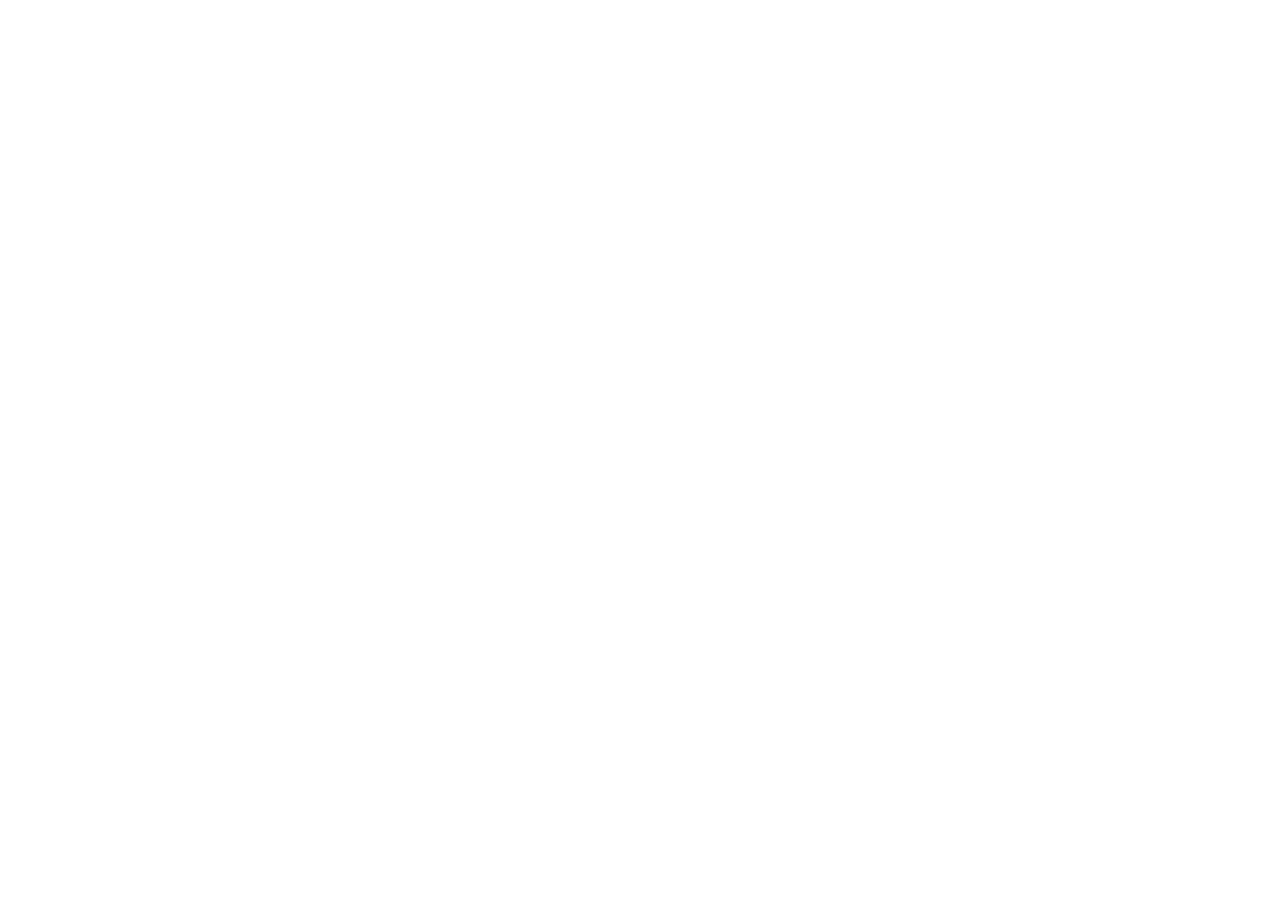
==== code/index.html @ 41be812f "create initial files for project" ====
<!DOCTYPE html>
<html lang="en">
<head>
    <meta charset="UTF-8">
    <meta http-equiv="X-UA-Compatible" content="IE=edge">
    <meta name="viewport" content="width=device-width, initial-scale=1.0">
    <link rel="stylesheet" href="css/style.css">
    <title>Trivia Game</title>
</head>
<body>
   
   
    <script src="js/main.js"></script>
</body>
</html>
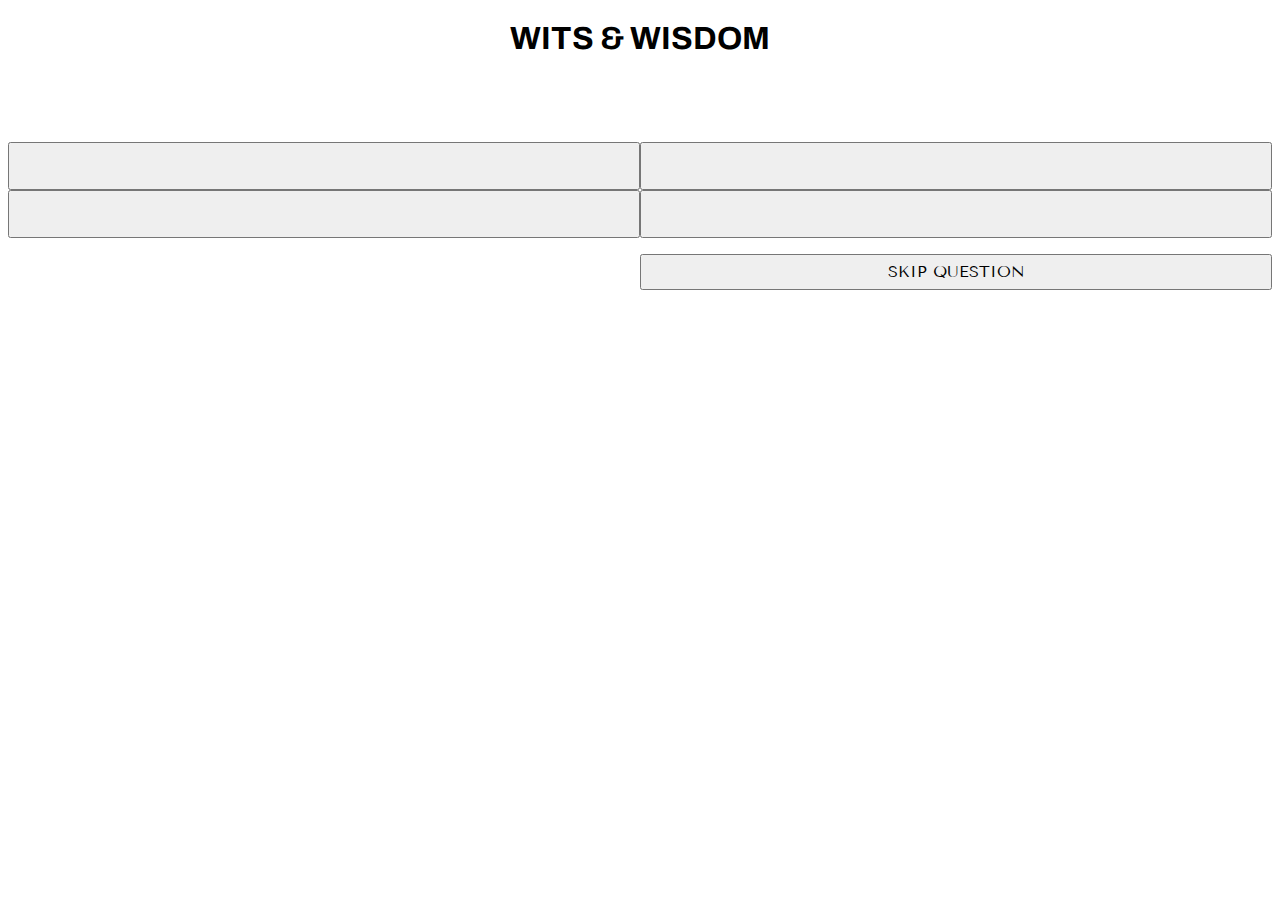
==== commit 1fb6814b: "Initialize HTML and CSS Basics" ====
--- a/code/index.html
+++ b/code/index.html
@@ -5,10 +5,28 @@
     <meta http-equiv="X-UA-Compatible" content="IE=edge">
     <meta name="viewport" content="width=device-width, initial-scale=1.0">
     <link rel="stylesheet" href="css/style.css">
-    <title>Trivia Game</title>
+    <style>
+        @import url('https://fonts.googleapis.com/css2?family=Archivo:wght@600&family=Tenor+Sans&display=swap');
+        h1 {
+            font-family: 'Archivo', sans-serif;
+        }
+        #skip-question {
+            font-family: 'Tenor Sans', sans-serif;
+        }
+    </style>
+    <title>WITS & WISDOM</title>
 </head>
 <body>
-   
+   <h1>WITS & WISDOM</h1>
+    <main>
+        <h2 id="question"></h2>
+        <button id="choice-1"></button> 
+        <button id="choice-2"></button>
+        <button id="choice-3"></button>
+        <button id="choice-4"></button>
+        <h2 id="score"></h2>
+        <button id="skip-question">SKIP QUESTION</button>
+    </main>
    
     <script src="js/main.js"></script>
 </body>
--- a/code/css/style.css
+++ b/code/css/style.css
@@ -0,0 +1,59 @@
+h1 {
+    text-align: center;
+    font-family: 'Archivo', sans-serif;
+}
+
+main {
+    display: grid;
+    grid-template-areas: 
+    "question question"
+    "choice-1 choice-2"
+    "choice-3 choice-4"
+    "score skip-question";
+    grid-template-columns: 1fr 1fr;
+    grid-template-rows: 4rem 3rem 3rem 2rem;
+    font-family: 'Tenor Sans', sans-serif;
+}
+
+#question {
+    grid-area: question;
+}
+
+#choice-1 {
+    grid-area: choice-1;
+
+}
+
+#choice-2 {
+    grid-area: choice-2;
+
+}
+
+#choice-3 {
+    grid-area: choice-3;
+
+}
+
+#choice-4 {
+    grid-area: choice-4;
+
+}
+
+#score {
+    grid-area: score;
+    margin-top: 1rem;
+    padding: 1rem;
+
+}
+
+#skip-question {
+    grid-area: skip-question;
+    margin-top: 1rem;
+    padding: 1rem;
+    display: flex;
+    justify-content: center;
+    align-items: center;
+    text-align: center;
+    font-size: 1rem;
+
+}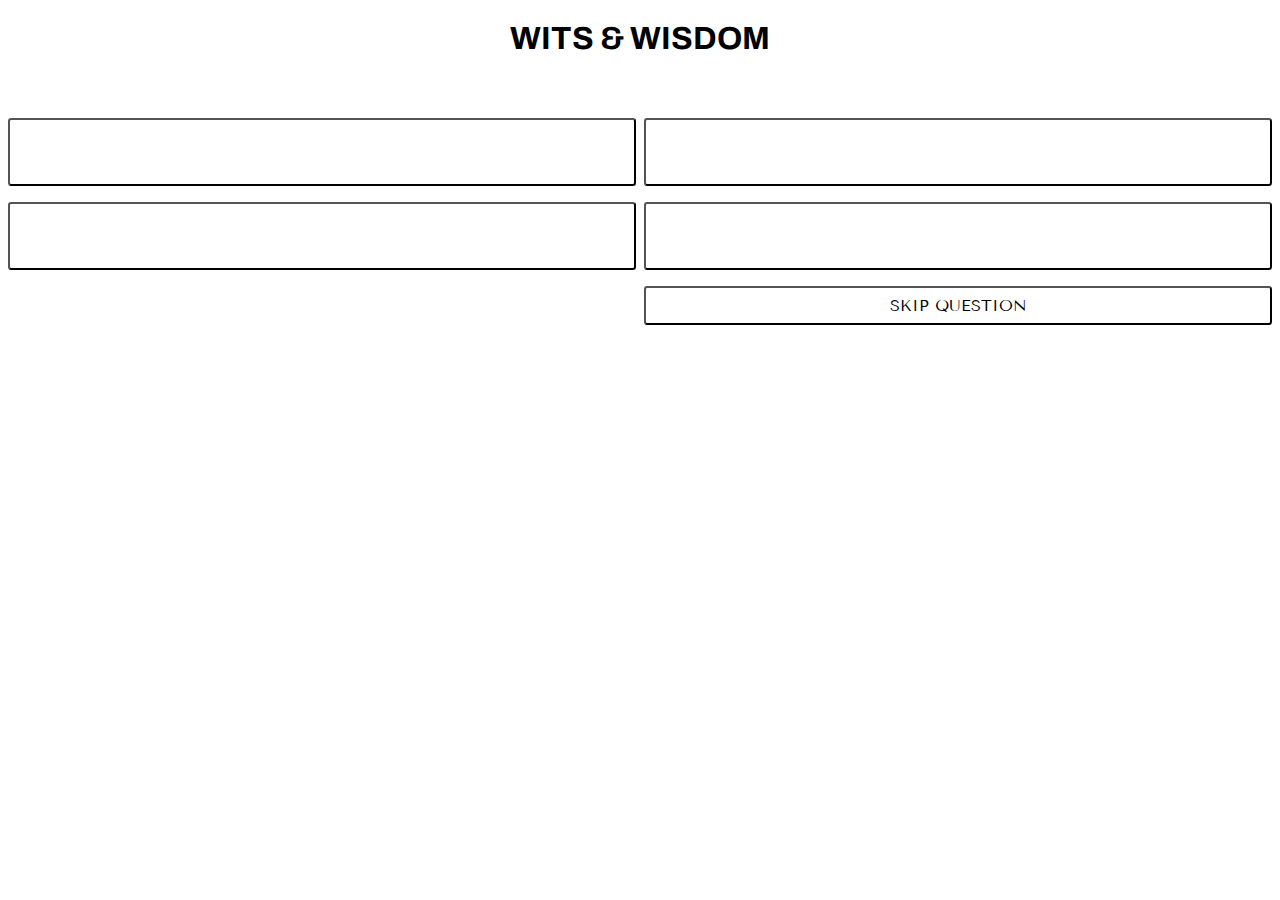
==== commit c6df9232: "Update CSS Styling" ====
--- a/code/index.html
+++ b/code/index.html
@@ -5,15 +5,6 @@
     <meta http-equiv="X-UA-Compatible" content="IE=edge">
     <meta name="viewport" content="width=device-width, initial-scale=1.0">
     <link rel="stylesheet" href="css/style.css">
-    <style>
-        @import url('https://fonts.googleapis.com/css2?family=Archivo:wght@600&family=Tenor+Sans&display=swap');
-        h1 {
-            font-family: 'Archivo', sans-serif;
-        }
-        #skip-question {
-            font-family: 'Tenor Sans', sans-serif;
-        }
-    </style>
     <title>WITS & WISDOM</title>
 </head>
 <body>
--- a/code/css/style.css
+++ b/code/css/style.css
@@ -1,7 +1,10 @@
+@import url('https://fonts.googleapis.com/css2?family=Archivo:wght@600&family=Tenor+Sans&display=swap');
+
 h1 {
     text-align: center;
     font-family: 'Archivo', sans-serif;
 }
+
 
 main {
     display: grid;
@@ -11,49 +14,96 @@
     "choice-3 choice-4"
     "score skip-question";
     grid-template-columns: 1fr 1fr;
-    grid-template-rows: 4rem 3rem 3rem 2rem;
     font-family: 'Tenor Sans', sans-serif;
 }
 
 #question {
     grid-area: question;
+    border-radius: .20rem;
+    border-color: black;
+    display: flex;
+    justify-content: center;
+    align-items: center;
+    text-align: center;
+}
+
+button {
+    font-family: 'Tenor Sans', sans-serif;
 }
 
 #choice-1 {
     grid-area: choice-1;
+    border-radius: .20rem;
+    border-color: black;
+    background-color: white;
+    margin-bottom: 1rem;
+    margin-right: .25rem;
+    padding: 2rem;
 
 }
 
 #choice-2 {
     grid-area: choice-2;
+    border-radius: .20rem;
+    border-color: black;
+    background-color: white;
+    margin-bottom: 1rem;
+    margin-left: .25rem;
+    padding: 1rem;
 
 }
 
 #choice-3 {
     grid-area: choice-3;
+    border-radius: .20rem;
+    border-color: black;
+    background-color: white;
+    /* margin-top: 1rem; */
+    margin-right: .25rem;
+    padding: 2rem;
 
 }
 
 #choice-4 {
     grid-area: choice-4;
+    border-radius: .20rem;
+    border-color: black;
+    background-color: white;
+    /* margin-top: 1rem; */
+    margin-left: .25rem;
+    padding: 1rem;
 
 }
 
 #score {
     grid-area: score;
     margin-top: 1rem;
-    padding: 1rem;
+    margin-right: .25rem;
+    padding: .5rem;
+    border-radius: .20rem;
+    border-color: black;
+    background-color: white;
+    display: flex;
+    justify-content: center;
+    align-items: center;
+    text-align: center;
+    font-family: 'Tenor Sans', sans-serif;
 
 }
 
 #skip-question {
     grid-area: skip-question;
     margin-top: 1rem;
-    padding: 1rem;
+    margin-left: .25rem;
+    padding: .5rem;
     display: flex;
     justify-content: center;
     align-items: center;
     text-align: center;
     font-size: 1rem;
+    border-radius: .20rem;
+    border-color: black;
+    background-color: white;
+    
 
 }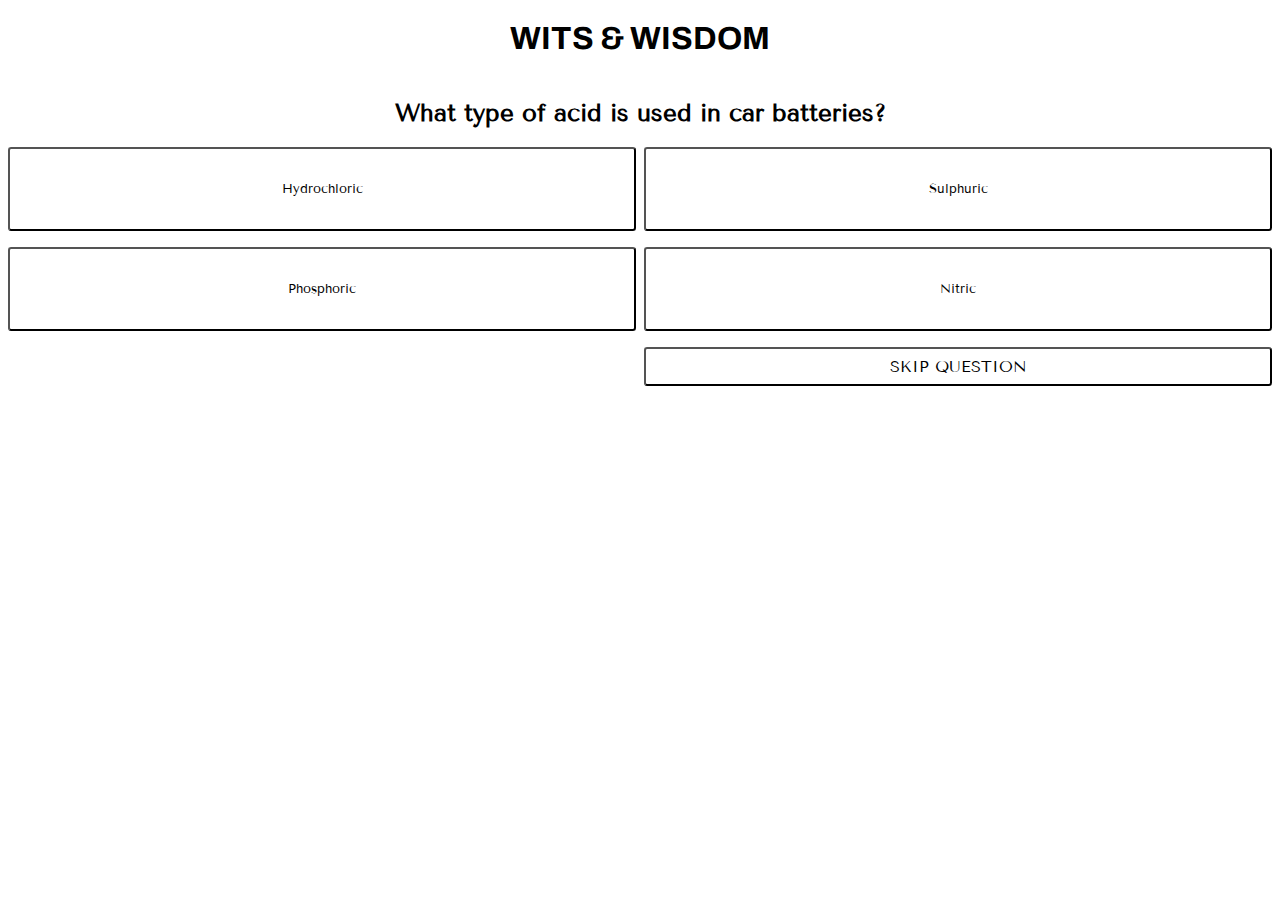
==== commit 475ce2c7: "Update HMTL and CSS to Display Button Choices Correctly, Implement Function to Display Question and " ====
--- a/code/index.html
+++ b/code/index.html
@@ -11,10 +11,12 @@
    <h1>WITS & WISDOM</h1>
     <main>
         <h2 id="question"></h2>
-        <button id="choice-1"></button> 
-        <button id="choice-2"></button>
-        <button id="choice-3"></button>
-        <button id="choice-4"></button>
+        <div class="choices-container">
+            <button id="choice-1"></button> 
+            <button id="choice-2"></button>
+            <button id="choice-3"></button>
+            <button id="choice-4"></button>
+        </div>
         <h2 id="score"></h2>
         <button id="skip-question">SKIP QUESTION</button>
     </main>
--- a/code/css/style.css
+++ b/code/css/style.css
@@ -10,8 +10,7 @@
     display: grid;
     grid-template-areas: 
     "question question"
-    "choice-1 choice-2"
-    "choice-3 choice-4"
+    "choices choices"
     "score skip-question";
     grid-template-columns: 1fr 1fr;
     font-family: 'Tenor Sans', sans-serif;
@@ -31,8 +30,19 @@
     font-family: 'Tenor Sans', sans-serif;
 }
 
-#choice-1 {
-    grid-area: choice-1;
+.choices-container {
+    grid-area: choices;
+    display: grid;
+    grid-template-areas: 
+    "choice1 choice2"
+    "choice3 choice4";
+    grid-template-columns: 1fr 1fr;
+}
+
+.choices-container #choice-1 {
+    /* grid-area: choice-1; */
+    grid-row: 1;
+    grid-column: 1;
     border-radius: .20rem;
     border-color: black;
     background-color: white;
@@ -42,8 +52,10 @@
 
 }
 
-#choice-2 {
-    grid-area: choice-2;
+.choices-container #choice-2 {
+    /* grid-area: choice-2; */
+    grid-row: 1;
+    grid-column: 2;
     border-radius: .20rem;
     border-color: black;
     background-color: white;
@@ -53,23 +65,25 @@
 
 }
 
-#choice-3 {
-    grid-area: choice-3;
+.choices-container #choice-3 {
+    /* grid-area: choice-3; */
+    grid-row: 2;
+    grid-column: 1;
     border-radius: .20rem;
     border-color: black;
     background-color: white;
-    /* margin-top: 1rem; */
     margin-right: .25rem;
     padding: 2rem;
 
 }
 
-#choice-4 {
-    grid-area: choice-4;
+.choices-container #choice-4 {
+    /* grid-area: choice-4; */
+    grid-row: 2;
+    grid-column: 2;
     border-radius: .20rem;
     border-color: black;
     background-color: white;
-    /* margin-top: 1rem; */
     margin-left: .25rem;
     padding: 1rem;
 
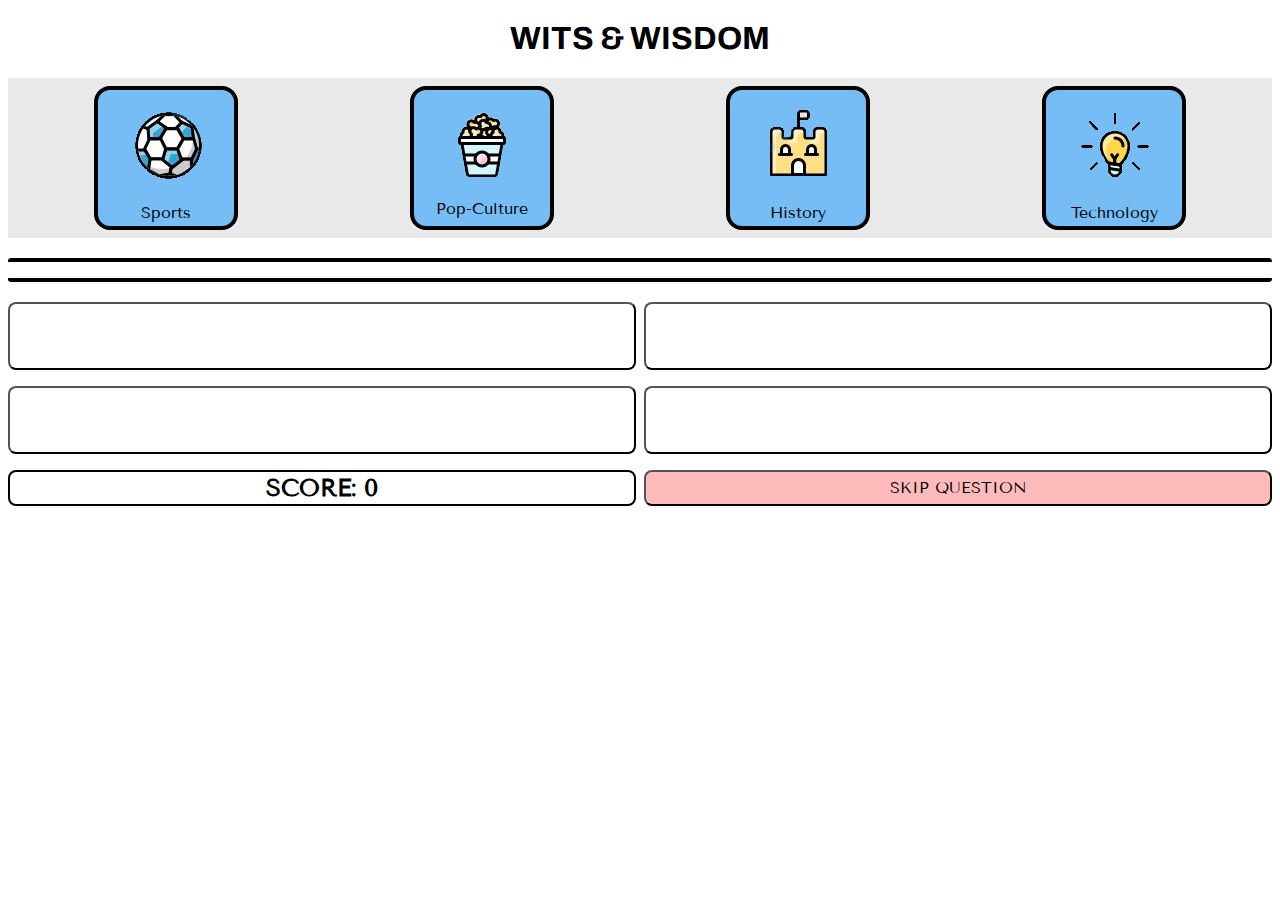
==== commit 138102fb: "Add Categories and Refreshed The Logic Behind Starting and Restarting Game" ====
--- a/code/index.html
+++ b/code/index.html
@@ -9,7 +9,19 @@
 </head>
 <body>
    <h1>WITS & WISDOM</h1>
-    <main>
+
+   <div class="category-page">
+        <!-- <h3>Categories</h3> -->
+        <div class="categories-container">
+            <button id="sports"><span><img src="/widget-images/sports-icon.png" alt="Sports Category Button">Sports</span></button> 
+            <button id="pop-culture"><span><img src="/widget-images/pop-icon.png" alt="Pop-Culture Category Button">Pop-Culture</span></button>
+            <button id="history"><span><img src="/widget-images/history-icon.png" alt="History Category Button">History</span></button>
+            <button id="technology"><span><img src="/widget-images/technology-icon.png" alt="Technology Category Button">Technology</span></button>
+        </div>
+
+   </div>
+   
+   <main class="gameplay-page">
         <h2 id="question"></h2>
         <div class="choices-container">
             <button id="choice-1"></button> 
--- a/code/css/style.css
+++ b/code/css/style.css
@@ -5,8 +5,111 @@
     font-family: 'Archivo', sans-serif;
 }
 
-
-main {
+h3 {
+    text-align: center;
+    font-family: 'Tenor Sans', sans-serif;
+    padding-top: 10px;
+}
+.category-page {
+    background-color: #e9e9e9; /* set a background color for the navbar */
+  }
+  
+.categories-container {
+    display: flex; /* use flexbox to horizontally align the buttons */
+    justify-content: space-around; /* distribute the buttons evenly across the navbar */
+    align-items: center; /* vertically center the buttons */
+    height: 10rem; /* set the height of the navbar */
+    
+}
+  
+.categories-container button {
+    display: flex; /* use flexbox to align the content horizontally and vertically */
+    flex-direction: column; /* stack the content vertically */
+    justify-content: center; /* vertically center the content */
+    align-items: center; 
+    background-color: #76bcf5; /* set a background color for the buttons */
+    color: rgb(0, 0, 0); /* set the text color to white */
+    font-size: 16px; /* set the font size */
+    border: .25rem solid rgb(0, 0, 0);
+    border-radius: 1rem;
+    cursor: pointer; 
+    padding: 14px 20px; /* add some padding */
+    height: 9rem;
+    width: 9rem;
+}
+  
+.categories-container button:hover {
+    background-color: #53a1e2; /* darken the background color on hover */
+}
+
+/* .category-page {
+    display: grid;
+    grid-template-areas: 
+    "header"
+    "categories";
+    
+}
+
+.categories-container {
+    display: grid;
+    grid-template-areas: 
+    "sports popCulture"
+    "history technology";
+    grid-area: categories;
+    justify-content: space-evenly;
+}
+
+.categories-container button {
+    height: 15rem;
+    width: 30rem;
+    display: flex;
+    justify-content: center;
+    align-items: center;
+    background-color: white;
+    border: .25rem solid black;
+    border-radius: 1rem;
+    text-align: center;
+    
+}
+#select-category-header {
+    grid-area: header;
+    font-family: 'Tenor Sans', sans-serif;
+    text-align: center;
+}
+#sports {
+    display: grid;
+    grid-area: sports;
+    justify-content: center;
+    align-items: center;
+    align-content: center;
+    margin-bottom: 1rem;
+}
+
+#pop-culture {
+    display: grid;
+    grid-area: popCulture;
+    justify-content: center;
+    align-items: center;
+    align-content: center;
+}
+
+#history {
+    display: grid;
+    grid-area: history;
+    justify-content: center;
+    align-items: center;
+    align-content: center;
+}
+
+#technology {
+    display: grid;
+    grid-area: technology;
+    justify-content: center;
+    align-items: center;
+    align-content: center;
+} */
+
+.gameplay-page {
     display: grid;
     grid-template-areas: 
     "question question"
@@ -16,18 +119,31 @@
     font-family: 'Tenor Sans', sans-serif;
 }
 
+/* main {
+    
+} */
+
 #question {
     grid-area: question;
+    /* border: .15rem solid; */
     border-radius: .20rem;
     border-color: black;
-    display: flex;
-    justify-content: center;
-    align-items: center;
-    text-align: center;
+    border-bottom: .25rem solid;
+    border-top: .25rem solid;
+    display: flex;
+    justify-content: center;
+    align-items: center;
+    text-align: center;
+    padding: .5rem;
 }
 
 button {
     font-family: 'Tenor Sans', sans-serif;
+    cursor: pointer; 
+}
+
+.choices-container button:hover {
+    background-color: #cecece;
 }
 
 .choices-container {
@@ -37,64 +153,70 @@
     "choice1 choice2"
     "choice3 choice4";
     grid-template-columns: 1fr 1fr;
+    visibility: visible;
+    filter: none;
 }
 
 .choices-container #choice-1 {
-    /* grid-area: choice-1; */
     grid-row: 1;
     grid-column: 1;
-    border-radius: .20rem;
+    border-radius: .50rem;
     border-color: black;
     background-color: white;
     margin-bottom: 1rem;
     margin-right: .25rem;
     padding: 2rem;
+    font-size: 1.25rem;
+
 
 }
 
 .choices-container #choice-2 {
-    /* grid-area: choice-2; */
     grid-row: 1;
     grid-column: 2;
-    border-radius: .20rem;
+    border-radius: .50rem;
     border-color: black;
     background-color: white;
     margin-bottom: 1rem;
     margin-left: .25rem;
     padding: 1rem;
+    font-size: 1.25rem;
 
 }
 
 .choices-container #choice-3 {
-    /* grid-area: choice-3; */
     grid-row: 2;
     grid-column: 1;
-    border-radius: .20rem;
+    border-radius: .50rem;
     border-color: black;
     background-color: white;
     margin-right: .25rem;
     padding: 2rem;
+    font-size: 1.25rem;
 
 }
 
 .choices-container #choice-4 {
-    /* grid-area: choice-4; */
     grid-row: 2;
     grid-column: 2;
-    border-radius: .20rem;
+    border-radius: .50rem;
     border-color: black;
     background-color: white;
     margin-left: .25rem;
     padding: 1rem;
+    font-size: 1.25rem;
 
 }
 
 #score {
     grid-area: score;
+    height: 2rem;
     margin-top: 1rem;
     margin-right: .25rem;
-    padding: .5rem;
-    border-radius: .20rem;
+    margin-bottom: 0;
+    /* padding: .5rem; */
+    border: .15rem solid;
+    border-radius: .50rem;
     border-color: black;
     background-color: white;
     display: flex;
@@ -109,15 +231,29 @@
     grid-area: skip-question;
     margin-top: 1rem;
     margin-left: .25rem;
-    padding: .5rem;
     display: flex;
     justify-content: center;
     align-items: center;
     text-align: center;
     font-size: 1rem;
-    border-radius: .20rem;
-    border-color: black;
-    background-color: white;
-    
-
-}+    border-radius: .50rem;
+    border-color: black;
+    background-color: rgb(255, 187, 187);
+    filter: none;
+}
+
+button.restart-button {
+    position: fixed;
+    top: 50%;
+    left: 50%;
+    transform: translate(-50%, -50%);
+    height: 6rem;
+    width: 20rem;
+    font-size: 3rem;
+    border: 3px solid;
+    border-radius: .5rem;
+    border-color: black;
+    background-color: rgb(142, 246, 142);
+}
+
+  